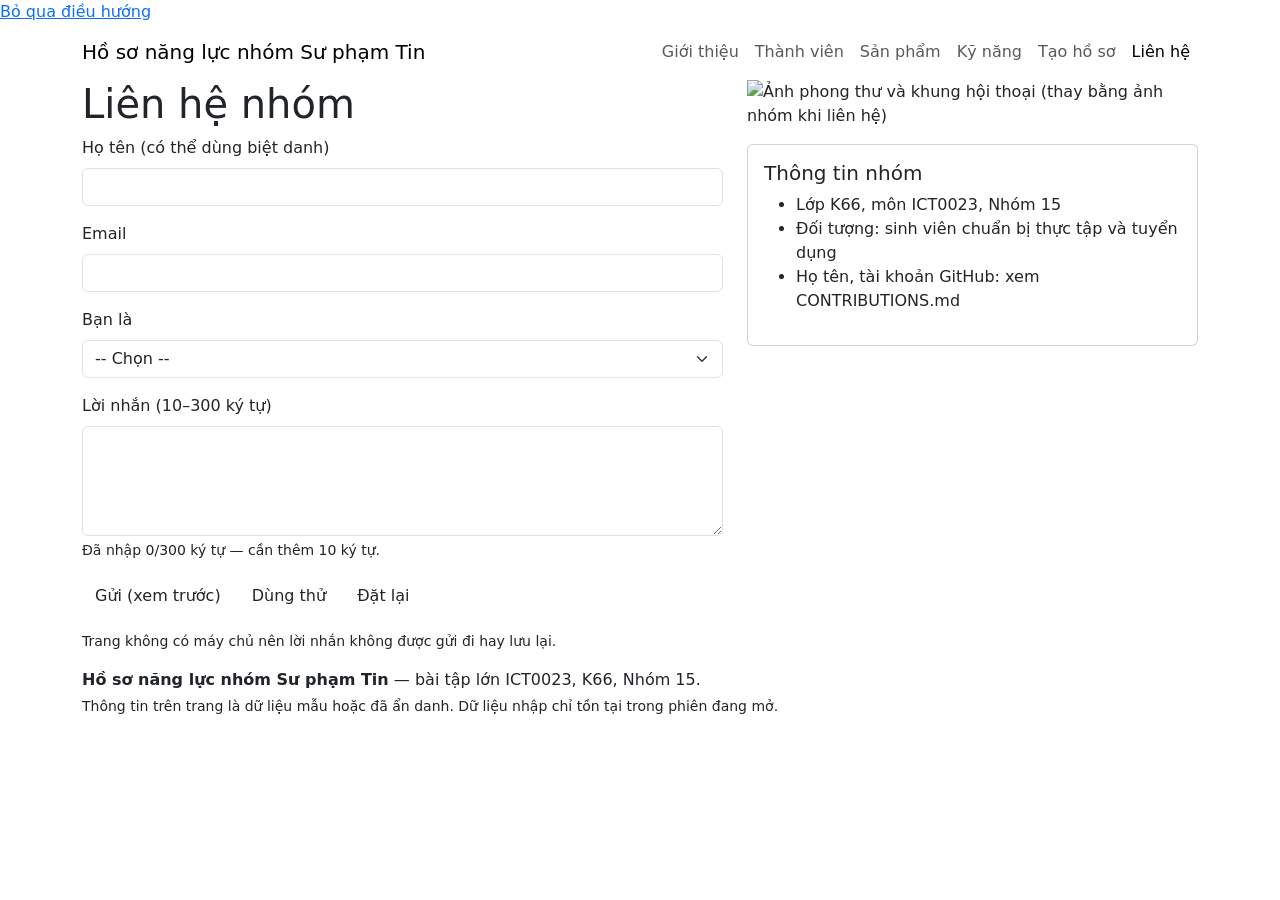
==== lienhe.html @ 6ff2998f "Update and rename contact.html to lienhe.html" ====
<!DOCTYPE html>
<html lang="vi">
<head>
<meta charset="UTF-8">
<meta name="viewport" content="width=device-width, initial-scale=1">
<meta name="description" content="Hồ sơ năng lực nhóm sinh viên sư phạm Tin: thành viên, sản phẩm dạy học và lập trình, kỹ năng.">
<title>Liên hệ | Hồ sơ năng lực nhóm Sư phạm Tin</title>
<link rel="preconnect" href="https://fonts.googleapis.com"><link rel="preconnect" href="https://fonts.gstatic.com" crossorigin>
<link href="https://fonts.googleapis.com/css2?family=Be+Vietnam+Pro:wght@400;500;700;800&family=Patrick+Hand&display=swap" rel="stylesheet">
<link href="https://cdn.jsdelivr.net/npm/bootstrap@5.3.3/dist/css/bootstrap.min.css" rel="stylesheet">
<link rel="icon" href="image/logo.jpg" type="image/jpeg">
<link rel="stylesheet" href="css/style.css">
</head>
<body>
<a class="skip-link" href="#main">Bỏ qua điều hướng</a>
<header class="site-nav no-print"><nav class="navbar navbar-expand-lg"><div class="container">
<a class="navbar-brand d-flex align-items-center gap-2" href="index.html"><img class="brand-logo" src="image/logo.jpg" width="36" height="36" alt="Logo nhóm Sư phạm Tin" onerror="this.remove()"><span>Hồ sơ năng lực nhóm Sư phạm Tin</span></a>
<button class="navbar-toggler" type="button" data-bs-toggle="collapse" data-bs-target="#menu" aria-controls="menu" aria-expanded="false" aria-label="Mở menu"><span class="navbar-toggler-icon"></span></button>
<div class="collapse navbar-collapse" id="menu"><ul class="navbar-nav ms-auto"><li class="nav-item"><a class="nav-link" href="index.html">Giới thiệu</a></li><li class="nav-item"><a class="nav-link" href="thanhvien.html">Thành viên</a></li><li class="nav-item"><a class="nav-link" href="sanpham.html">Sản phẩm</a></li><li class="nav-item"><a class="nav-link" href="kynang.html">Kỹ năng</a></li><li class="nav-item"><a class="nav-link" href="congcu.html">Tạo hồ sơ</a></li><li class="nav-item"><a class="nav-link active" href="lienhe.html" aria-current="page">Liên hệ</a></li></ul></div>
</div></nav></header>
<main id="main">

<section class="section"><div class="container"><div class="row g-4">
<div class="col-12 col-lg-7"><h1>Liên hệ nhóm</h1>
<form id="contact-form" class="panel" novalidate>
<div id="form-errors" class="alert alert-danger d-none" role="alert" tabindex="-1"></div>
<div class="mb-3"><label for="f-name" class="form-label">Họ tên (có thể dùng biệt danh)</label><input id="f-name" class="form-control" autocomplete="off"><div class="invalid-feedback"></div></div>
<div class="mb-3"><label for="f-email" class="form-label">Email</label><input id="f-email" type="email" class="form-control" autocomplete="off"><div class="invalid-feedback"></div></div>
<div class="mb-3"><label for="f-topic" class="form-label">Bạn là</label><select id="f-topic" class="form-select"><option value="">-- Chọn --</option><option>Nơi thực tập / nhà tuyển dụng</option><option>Giảng viên</option><option>Bạn học</option><option>Khác</option></select><div class="invalid-feedback"></div></div>
<div class="mb-1"><label for="f-msg" class="form-label">Lời nhắn (10–300 ký tự)</label><textarea id="f-msg" class="form-control" rows="4"></textarea><div class="invalid-feedback"></div></div>
<p id="f-count" class="small text-muted-fg" aria-live="polite">Đã nhập 0/300 ký tự — cần thêm 10 ký tự.</p>
<button class="btn btn-ink" type="submit">Gửi (xem trước)</button>
<button id="f-sample" class="btn btn-mark" type="button">Dùng thử</button>
<button id="f-reset" class="btn btn-outline-ink" type="reset">Đặt lại</button>
</form>
<p class="small text-muted-fg mt-3">Trang không có máy chủ nên lời nhắn không được gửi đi hay lưu lại.</p></div>
<div class="col-12 col-lg-5"><img class="page-banner mb-3" src="image/bannerlienhe.jpg" width="480" height="300" alt="Ảnh phong thư và khung hội thoại (thay bằng ảnh nhóm khi liên hệ)"><div class="card"><div class="card-body"><h2 class="h5">Thông tin nhóm</h2><ul><li>Lớp K66, môn ICT0023, Nhóm 15</li><li>Đối tượng: sinh viên chuẩn bị thực tập và tuyển dụng</li><li>Họ tên, tài khoản GitHub: xem CONTRIBUTIONS.md</li></ul></div></div></div>
</div></div></section>
<div class="modal fade" id="previewModal" tabindex="-1" aria-labelledby="previewTitle" aria-hidden="true"><div class="modal-dialog modal-dialog-centered"><div class="modal-content">
<div class="modal-header"><h2 class="modal-title h5" id="previewTitle">Lời nhắn (xem trước)</h2><button type="button" class="btn-close" data-bs-dismiss="modal" aria-label="Đóng"></button></div>
<div class="modal-body" id="previewBody"></div>
<div class="modal-footer"><button class="btn btn-outline-ink" data-bs-dismiss="modal" type="button">Đóng</button></div></div></div></div>

</main>
<footer class="site-footer no-print"><div class="container">
<p class="mb-1"><strong>Hồ sơ năng lực nhóm Sư phạm Tin</strong> — bài tập lớn ICT0023, K66, Nhóm 15.</p>
<p class="mb-0 small">Thông tin trên trang là dữ liệu mẫu hoặc đã ẩn danh. Dữ liệu nhập chỉ tồn tại trong phiên đang mở.</p>
</div></footer>
<script src="https://cdnjs.cloudflare.com/ajax/libs/jquery/3.7.1/jquery.min.js"></script>
<script src="https://cdn.jsdelivr.net/npm/bootstrap@5.3.3/dist/js/bootstrap.bundle.min.js"></script>
<script src="js/data.js"></script>
<script src="js/main.js"></script>
</body>
</html>
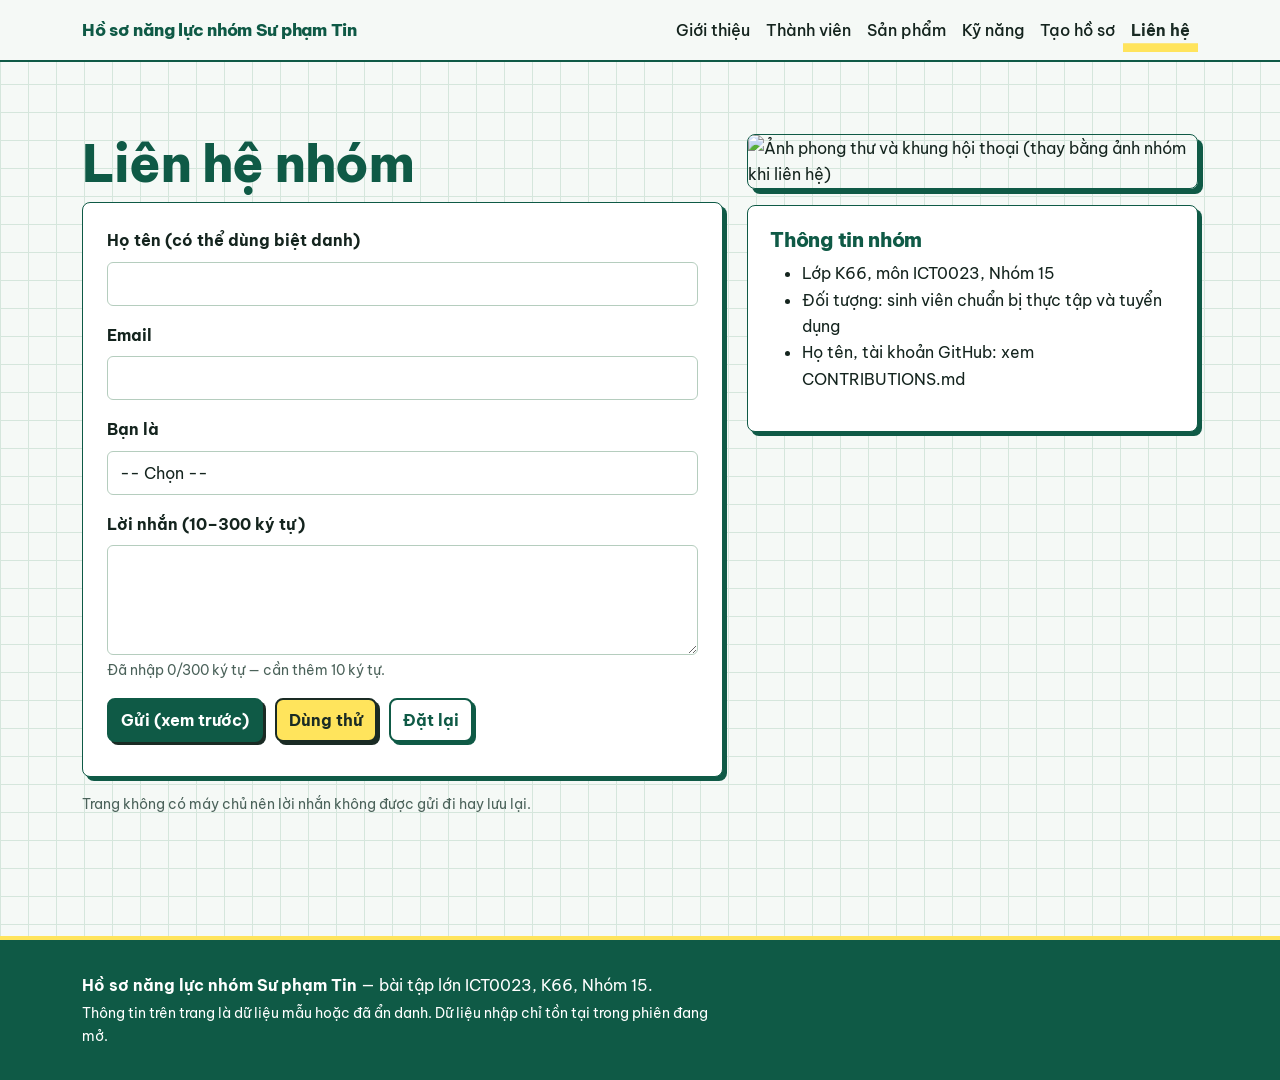
==== commit 7b0fccfa: "lienhe.html" ====
--- a/lienhe.html
+++ b/lienhe.html
@@ -5,50 +5,48 @@
 <meta name="viewport" content="width=device-width, initial-scale=1">
 <meta name="description" content="Hồ sơ năng lực nhóm sinh viên sư phạm Tin: thành viên, sản phẩm dạy học và lập trình, kỹ năng.">
 <title>Liên hệ | Hồ sơ năng lực nhóm Sư phạm Tin</title>
-<link rel="preconnect" href="https://fonts.googleapis.com"><link rel="preconnect" href="https://fonts.gstatic.com" crossorigin>
-<link href="https://fonts.googleapis.com/css2?family=Be+Vietnam+Pro:wght@400;500;700;800&family=Patrick+Hand&display=swap" rel="stylesheet">
-<link href="https://cdn.jsdelivr.net/npm/bootstrap@5.3.3/dist/css/bootstrap.min.css" rel="stylesheet">
-<link rel="icon" href="image/logo.jpg" type="image/jpeg">
-<link rel="stylesheet" href="css/style.css">
-</head>
-<body>
-<a class="skip-link" href="#main">Bỏ qua điều hướng</a>
-<header class="site-nav no-print"><nav class="navbar navbar-expand-lg"><div class="container">
-<a class="navbar-brand d-flex align-items-center gap-2" href="index.html"><img class="brand-logo" src="image/logo.jpg" width="36" height="36" alt="Logo nhóm Sư phạm Tin" onerror="this.remove()"><span>Hồ sơ năng lực nhóm Sư phạm Tin</span></a>
-<button class="navbar-toggler" type="button" data-bs-toggle="collapse" data-bs-target="#menu" aria-controls="menu" aria-expanded="false" aria-label="Mở menu"><span class="navbar-toggler-icon"></span></button>
-<div class="collapse navbar-collapse" id="menu"><ul class="navbar-nav ms-auto"><li class="nav-item"><a class="nav-link" href="index.html">Giới thiệu</a></li><li class="nav-item"><a class="nav-link" href="thanhvien.html">Thành viên</a></li><li class="nav-item"><a class="nav-link" href="sanpham.html">Sản phẩm</a></li><li class="nav-item"><a class="nav-link" href="kynang.html">Kỹ năng</a></li><li class="nav-item"><a class="nav-link" href="congcu.html">Tạo hồ sơ</a></li><li class="nav-item"><a class="nav-link active" href="lienhe.html" aria-current="page">Liên hệ</a></li></ul></div>
+     <link rel="preconnect" href="https://fonts.googleapis.com"><link rel="preconnect" href="https://fonts.gstatic.com" crossorigin>
+        <link href="https://fonts.googleapis.com/css2?family=Be+Vietnam+Pro:wght@400;500;700;800&family=Patrick+Hand&display=swap" rel="stylesheet">
+          <link href="https://cdn.jsdelivr.net/npm/bootstrap@5.3.3/dist/css/bootstrap.min.css" rel="stylesheet">
+            <link rel="icon" href="image/logo.jpg" type="image/jpeg">
+                <link rel="stylesheet" href="css/style.css">
+  </head>
+  <body>
+   <a class="skip-link" href="#main">Bỏ qua điều hướng</a>
+   <header class="site-nav no-print"><nav class="navbar navbar-expand-lg"><div class="container">
+     <a class="navbar-brand d-flex align-items-center gap-2" href="index.html"><img class="brand-logo" src="image/logo.jpg" width="36" height="36" alt="Logo nhóm Sư phạm Tin" onerror="this.remove()"><span>Hồ sơ năng lực nhóm Sư phạm Tin</span></a>
+        <button class="navbar-toggler" type="button" data-bs-toggle="collapse" data-bs-target="#menu" aria-controls="menu" aria-expanded="false" aria-label="Mở menu"><span class="navbar-toggler-icon"></span></button>
+          <div class="collapse navbar-collapse" id="menu"><ul class="navbar-nav ms-auto"><li class="nav-item"><a class="nav-link" href="index.html">Giới thiệu</a></li><li class="nav-item"><a class="nav-link" href="thanhvien.html">Thành viên</a></li><li class="nav-item"><a class="nav-link" href="sanpham.html">Sản phẩm</a></li><li class="nav-item"><a class="nav-link" href="kynang.html">Kỹ năng</a></li><li class="nav-item"><a class="nav-link" href="congcu.html">Tạo hồ sơ</a></li><li class="nav-item"><a class="nav-link active" href="lienhe.html" aria-current="page">Liên hệ</a></li></ul></div>
 </div></nav></header>
 <main id="main">
-
 <section class="section"><div class="container"><div class="row g-4">
-<div class="col-12 col-lg-7"><h1>Liên hệ nhóm</h1>
-<form id="contact-form" class="panel" novalidate>
-<div id="form-errors" class="alert alert-danger d-none" role="alert" tabindex="-1"></div>
-<div class="mb-3"><label for="f-name" class="form-label">Họ tên (có thể dùng biệt danh)</label><input id="f-name" class="form-control" autocomplete="off"><div class="invalid-feedback"></div></div>
-<div class="mb-3"><label for="f-email" class="form-label">Email</label><input id="f-email" type="email" class="form-control" autocomplete="off"><div class="invalid-feedback"></div></div>
-<div class="mb-3"><label for="f-topic" class="form-label">Bạn là</label><select id="f-topic" class="form-select"><option value="">-- Chọn --</option><option>Nơi thực tập / nhà tuyển dụng</option><option>Giảng viên</option><option>Bạn học</option><option>Khác</option></select><div class="invalid-feedback"></div></div>
-<div class="mb-1"><label for="f-msg" class="form-label">Lời nhắn (10–300 ký tự)</label><textarea id="f-msg" class="form-control" rows="4"></textarea><div class="invalid-feedback"></div></div>
-<p id="f-count" class="small text-muted-fg" aria-live="polite">Đã nhập 0/300 ký tự — cần thêm 10 ký tự.</p>
-<button class="btn btn-ink" type="submit">Gửi (xem trước)</button>
-<button id="f-sample" class="btn btn-mark" type="button">Dùng thử</button>
-<button id="f-reset" class="btn btn-outline-ink" type="reset">Đặt lại</button>
+     <div class="col-12 col-lg-7"><h1>Liên hệ nhóm</h1>
+        <form id="contact-form" class="panel" novalidate>
+          <div id="form-errors" class="alert alert-danger d-none" role="alert" tabindex="-1"></div>
+            <div class="mb-3"><label for="f-name" class="form-label">Họ tên (có thể dùng biệt danh)</label><input id="f-name" class="form-control" autocomplete="off"><div class="invalid-feedback"></div></div>
+              <div class="mb-3"><label for="f-email" class="form-label">Email</label><input id="f-email" type="email" class="form-control" autocomplete="off"><div class="invalid-feedback"></div></div>
+                <div class="mb-3"><label for="f-topic" class="form-label">Bạn là</label><select id="f-topic" class="form-select"><option value="">-- Chọn --</option><option>Nơi thực tập / nhà tuyển dụng</option><option>Giảng viên</option><option>Bạn học</option><option>Khác</option></select><div class="invalid-feedback"></div></div>
+                  <div class="mb-1"><label for="f-msg" class="form-label">Lời nhắn (10–300 ký tự)</label><textarea id="f-msg" class="form-control" rows="4"></textarea><div class="invalid-feedback"></div></div>
+               <p id="f-count" class="small text-muted-fg" aria-live="polite">Đã nhập 0/300 ký tự — cần thêm 10 ký tự.</p>
+           <button class="btn btn-ink" type="submit">Gửi (xem trước)</button>
+        <button id="f-sample" class="btn btn-mark" type="button">Dùng thử</button>
+     <button id="f-reset" class="btn btn-outline-ink" type="reset">Đặt lại</button>
 </form>
 <p class="small text-muted-fg mt-3">Trang không có máy chủ nên lời nhắn không được gửi đi hay lưu lại.</p></div>
-<div class="col-12 col-lg-5"><img class="page-banner mb-3" src="image/bannerlienhe.jpg" width="480" height="300" alt="Ảnh phong thư và khung hội thoại (thay bằng ảnh nhóm khi liên hệ)"><div class="card"><div class="card-body"><h2 class="h5">Thông tin nhóm</h2><ul><li>Lớp K66, môn ICT0023, Nhóm 15</li><li>Đối tượng: sinh viên chuẩn bị thực tập và tuyển dụng</li><li>Họ tên, tài khoản GitHub: xem CONTRIBUTIONS.md</li></ul></div></div></div>
+      <div class="col-12 col-lg-5"><img class="page-banner mb-3" src="image/bannerlienhe.jpg" width="480" height="300" alt="Ảnh phong thư và khung hội thoại (thay bằng ảnh nhóm khi liên hệ)"><div class="card"><div class="card-body"><h2 class="h5">Thông tin nhóm</h2><ul><li>Lớp K66, môn ICT0023, Nhóm 15</li><li>Đối tượng: sinh viên chuẩn bị thực tập và tuyển dụng</li><li>Họ tên, tài khoản GitHub: xem CONTRIBUTIONS.md</li></ul></div></div></div>
 </div></div></section>
-<div class="modal fade" id="previewModal" tabindex="-1" aria-labelledby="previewTitle" aria-hidden="true"><div class="modal-dialog modal-dialog-centered"><div class="modal-content">
-<div class="modal-header"><h2 class="modal-title h5" id="previewTitle">Lời nhắn (xem trước)</h2><button type="button" class="btn-close" data-bs-dismiss="modal" aria-label="Đóng"></button></div>
-<div class="modal-body" id="previewBody"></div>
-<div class="modal-footer"><button class="btn btn-outline-ink" data-bs-dismiss="modal" type="button">Đóng</button></div></div></div></div>
-
+      <div class="modal fade" id="previewModal" tabindex="-1" aria-labelledby="previewTitle" aria-hidden="true"><div class="modal-dialog modal-dialog-centered"><div class="modal-content">
+        <div class="modal-header"><h2 class="modal-title h5" id="previewTitle">Lời nhắn (xem trước)</h2><button type="button" class="btn-close" data-bs-dismiss="modal" aria-label="Đóng"></button></div>
+          <div class="modal-body" id="previewBody"></div>
+            <div class="modal-footer"><button class="btn btn-outline-ink" data-bs-dismiss="modal" type="button">Đóng</button></div></div></div></div>
 </main>
 <footer class="site-footer no-print"><div class="container">
-<p class="mb-1"><strong>Hồ sơ năng lực nhóm Sư phạm Tin</strong> — bài tập lớn ICT0023, K66, Nhóm 15.</p>
-<p class="mb-0 small">Thông tin trên trang là dữ liệu mẫu hoặc đã ẩn danh. Dữ liệu nhập chỉ tồn tại trong phiên đang mở.</p>
+    <p class="mb-1"><strong>Hồ sơ năng lực nhóm Sư phạm Tin</strong> — bài tập lớn ICT0023, K66, Nhóm 15.</p>
+       <p class="mb-0 small">Thông tin trên trang là dữ liệu mẫu hoặc đã ẩn danh. Dữ liệu nhập chỉ tồn tại trong phiên đang mở.</p>
 </div></footer>
-<script src="https://cdnjs.cloudflare.com/ajax/libs/jquery/3.7.1/jquery.min.js"></script>
-<script src="https://cdn.jsdelivr.net/npm/bootstrap@5.3.3/dist/js/bootstrap.bundle.min.js"></script>
-<script src="js/data.js"></script>
+        <script src="https://cdnjs.cloudflare.com/ajax/libs/jquery/3.7.1/jquery.min.js"></script>
+          <script src="https://cdn.jsdelivr.net/npm/bootstrap@5.3.3/dist/js/bootstrap.bundle.min.js"></script>
+            <script src="js/data.js"></script>
 <script src="js/main.js"></script>
 </body>
 </html>
--- a/css/style.css
+++ b/css/style.css
@@ -0,0 +1,161 @@
+:root{
+ --paper:#F5F9F6;--grid:#D5E6DC;--ink:#0F5A46;--on-ink:#fff;--chalk:#FFE45C;--margin:#C8372D;--hl:#FFE45C;--on-hl:#1A2B24;--warm:#FFF6C2;
+ --fg:#14241E;--muted-fg:#4B625A;--card:#fff;--muted:#E4F0E8;--border:#B5CDBE;--danger:#B91C1C;
+ --radius:.5rem;--head:"Be Vietnam Pro",system-ui,"Segoe UI",Arial,sans-serif;--note:"Patrick Hand","Comic Sans MS",cursive;
+ --ease:.18s ease;
+}
+@media (prefers-color-scheme:dark){:root{--paper:#0D1D18;--grid:#173128;--ink:#7FD8B5;--on-ink:#0D1D18;--chalk:#0D1D18;--fg:#E8F3EC;--muted-fg:#B2C7BC;--card:#14291F;--muted:#19332A;--border:#2A4A3C;--warm:#2A2912;--danger:#FCA5A5}}
+body{font-family:var(--head);line-height:1.65;color:var(--fg);background-color:var(--paper);
+ background-image:linear-gradient(var(--grid) 1px,transparent 1px),linear-gradient(90deg,var(--grid) 1px,transparent 1px);background-size:28px 28px}
+h1,h2,h3,h4,h5,h6,.h1,.h2,.h3,.h4,.h5,.h6,.navbar-brand{font-weight:800;letter-spacing:-.015em;color:var(--ink)}
+h1{font-size:clamp(2rem,5vw,3.2rem);line-height:1.18;max-width:22ch}
+h2{font-size:clamp(1.6rem,3.2vw,2.1rem);margin-bottom:1.25rem}
+p,li{max-width:70ch}
+.lead{font-weight:500;font-size:1.2rem}
+a{color:var(--ink);text-underline-offset:3px;text-decoration-thickness:1.5px;transition:text-decoration-thickness var(--ease)}
+a:hover{text-decoration-thickness:3px}
+.skip-link{position:absolute;left:-999px;top:0;background:var(--hl);color:var(--on-hl);padding:.5rem 1rem;z-index:2000}.skip-link:focus{left:0}
+:focus-visible{outline:3px solid var(--margin);outline-offset:2px}
+.site-footer :focus-visible,.stat-strip :focus-visible{outline-color:var(--hl)}
+.site-nav{background:var(--paper);border-bottom:2px solid var(--ink)}
+.navbar-brand{font-size:1.1rem}
+.navbar-toggler{border:2px solid var(--ink)}
+.nav-link{color:var(--fg)!important;min-height:44px;display:flex;align-items:center;font-weight:500;transition:box-shadow var(--ease)}
+.nav-link:hover{box-shadow:inset 0 -.2em 0 var(--hl)}
+.nav-link.active{font-weight:700;box-shadow:inset 0 -.55em 0 var(--hl);color:var(--on-hl)!important}
+@media (prefers-color-scheme:dark){.navbar-toggler-icon{filter:invert(1)}.nav-link.active{color:var(--fg)!important;box-shadow:inset 0 -.3em 0 var(--hl)}}
+.hero{padding:4rem 0 3.5rem;position:relative}
+@media (min-width:992px){.hero::before{content:"";position:absolute;left:calc(50% - 560px);top:0;bottom:0;width:2px;background:var(--margin);opacity:.7}}
+.margin-note{font-family:var(--note);font-size:1.3rem;color:var(--margin);margin-bottom:.25rem}
+@media (prefers-color-scheme:dark){.margin-note{color:#FF8A80}}
+.section{padding:3.5rem 0}
+@media (min-width:768px){.section{padding:4.5rem 0}}
+.section.alt{background:color-mix(in srgb,var(--muted) 92%,transparent);border-block:1px solid var(--border)}
+.section.warm{background:var(--warm);border-block:1.5px solid var(--ink)}
+.lead-dark,.text-muted-fg{color:var(--muted-fg)}
+.card{background:var(--card);color:var(--fg);border:1.5px solid var(--ink);border-radius:var(--radius);box-shadow:4px 4px 0 var(--ink);overflow:hidden}
+.card-body{padding:1.4rem}
+.accent::before{content:"";display:block;height:10px;background:var(--bar);border-bottom:1.5px solid var(--ink);flex:none}
+.accent-yellow{--bar:var(--hl);--on-bar:var(--on-hl)}
+.accent-green{--bar:var(--ink);--on-bar:var(--on-ink)}
+.accent-red{--bar:var(--margin);--on-bar:#fff}
+.feature-icon{width:56px;height:56px;margin-bottom:.9rem;border-radius:12px}
+.type-badge{display:inline-block;font-size:.8rem;font-weight:700;padding:.1rem .6rem;border:1.5px solid var(--ink);border-radius:999px;background:var(--bar,var(--muted));color:var(--on-bar,var(--fg));margin-right:.5rem}
+.stat-list{display:grid;gap:.25rem}.stat-list div{display:flex;justify-content:space-between;border-bottom:1px dashed var(--border);padding:.35rem 0}
+.stat-list dt{font-weight:500}.stat-list dd{margin:0;font-weight:800;color:var(--ink);font-size:1.25rem}
+.btn{min-height:44px;font-weight:700;border-radius:var(--radius);display:inline-flex;align-items:center;justify-content:center;cursor:pointer;
+ box-shadow:3px 3px 0 var(--btn-shadow,var(--ink));transition:transform var(--ease),box-shadow var(--ease),background-color var(--ease),color var(--ease)}
+.btn:hover{transform:translate(2px,2px);box-shadow:1px 1px 0 var(--btn-shadow,var(--ink))}
+.btn:active{transform:translate(3px,3px);box-shadow:0 0 0 var(--btn-shadow,var(--ink))}
+.btn-ink{background:var(--ink);color:var(--on-ink);border:2px solid var(--ink);--btn-shadow:var(--on-hl)}.btn-ink:hover{background:var(--ink);color:var(--on-ink);filter:brightness(1.12)}
+.btn-mark{background:var(--hl);color:var(--on-hl);border:2px solid var(--on-hl);--btn-shadow:var(--on-hl)}.btn-mark:hover{background:var(--hl);color:var(--on-hl);filter:brightness(.96)}
+.btn-outline-ink{background:var(--card);color:var(--ink);border:2px solid var(--ink)}.btn-outline-ink:hover,.btn-outline-ink.active{background:var(--ink);color:var(--on-ink)}
+.btn:disabled{opacity:.5;box-shadow:none;transform:none}
+form .btn{margin:0 .5rem .6rem 0}
+.chip-row{display:flex;flex-wrap:wrap;gap:.35rem;margin-bottom:1rem}
+.chip{display:inline-block;font-size:.85rem;padding:.1rem .6rem;border:1px solid var(--ink);border-radius:999px;margin:0 .35rem .35rem 0;background:var(--muted)}
+.chip-row .chip{margin:0}
+.avatar{width:56px;height:56px;border-radius:50%;background:var(--ink);color:var(--on-ink);display:grid;place-items:center;font-weight:800;font-size:1.3rem;flex:none}
+.table{--bs-table-bg:var(--card);--bs-table-color:var(--fg);--bs-table-border-color:var(--border)}
+caption{color:var(--muted-fg)}
+.sort-btn{background:none;border:0;font-weight:800;color:var(--ink);min-height:44px;padding:0;cursor:pointer;text-decoration:underline dotted}
+.meter{display:inline-block;width:110px;height:10px;border:1.5px solid var(--ink);border-radius:99px;vertical-align:middle;overflow:hidden;margin-right:.5rem}.meter i{display:block;height:100%;background:var(--ink)}
+.form-label{font-weight:700}
+.form-control,.form-select{background:var(--card);color:var(--fg);border:1.5px solid var(--border);min-height:44px;transition:border-color var(--ease)}
+.form-control:focus,.form-select:focus{background:var(--card);color:var(--fg);border-color:var(--ink);box-shadow:0 0 0 3px color-mix(in srgb,var(--hl) 70%,transparent)}
+.form-control.is-invalid,.form-select.is-invalid{border-color:var(--danger);background-image:none}
+.invalid-feedback{color:var(--danger);font-weight:500}
+.panel{background:var(--card);border:1.5px solid var(--ink);border-radius:var(--radius);box-shadow:4px 4px 0 var(--ink);padding:1.5rem}
+.accordion{--bs-accordion-bg:var(--card);--bs-accordion-color:var(--fg);--bs-accordion-border-color:var(--ink);--bs-accordion-btn-bg:var(--card);--bs-accordion-btn-color:var(--fg);--bs-accordion-active-bg:var(--hl);--bs-accordion-active-color:var(--on-hl)}
+.modal-content{background:var(--card);color:var(--fg);border:2px solid var(--ink)}
+.progress{height:1rem;background:var(--muted);border:1.5px solid var(--ink)}.progress-bar{background:var(--ink);transition:width .3s ease}
+.progress-label{display:flex;justify-content:space-between;font-size:.9rem;font-weight:700;color:var(--ink);margin-bottom:.25rem}
+.alert-warning{color:#664D03}
+.cv-sheet{background:#fff;color:#14241E;border:1.5px solid var(--ink);border-left:6px solid var(--margin);border-radius:var(--radius);padding:1.75rem;min-height:320px;max-width:100%}
+.cv-sheet h2,.cv-sheet h3{color:#0F5A46}.cv-sheet h3{font-size:1rem;border-bottom:1px solid #B5CDBE;padding-bottom:.2rem;margin-top:1.1rem}
+.cv-sheet .chip{background:#E4F0E8;color:#14241E;border-color:#0F5A46}.cv-empty{color:#4B625A}
+.cv-empty-state{display:flex;flex-direction:column;align-items:center;text-align:center;gap:.75rem;padding:1rem 0;color:#4B625A}
+.cv-empty-state img{width:min(240px,70%);height:auto}
+.cv-empty-state p{margin:0;max-width:34ch}
+.site-footer{background:var(--ink);color:var(--on-ink);padding:2rem 0;margin-top:2rem;border-top:4px solid var(--hl)}
+.site-footer a{color:var(--on-ink)}
+img{max-width:100%;height:auto}
+
+.stat-strip{padding:1.5rem 0;background:var(--ink);color:var(--on-ink)}
+.stat-strip dl{display:flex;flex-wrap:wrap;gap:1rem 3.5rem;margin:0}.stat-strip dt{font-weight:500}
+.stat-strip dd{margin:0;font-family:var(--note);font-size:2.6rem;line-height:1;color:var(--chalk)}
+.stat-strip div{display:flex;align-items:baseline;gap:.85rem}
+.timeline{list-style:none;margin:0;padding:0 0 0 2.25rem;position:relative;max-width:48rem}
+.timeline::before{content:"";position:absolute;left:.7rem;top:.5rem;bottom:1.5rem;width:3px;background:var(--margin);opacity:.8}
+.timeline li{position:relative;padding:0 0 1.75rem}
+.timeline li::before{content:"";position:absolute;left:-2rem;top:.35rem;width:1.1rem;height:1.1rem;border-radius:50%;background:var(--hl);border:3px solid var(--ink)}
+.timeline h3{font-size:1.2rem;margin:0 0 .15rem}
+.timeline p{margin:0}
+.timeline .result{font-weight:700;color:var(--ink)}
+
+.brand-logo{width:36px;height:36px;object-fit:contain;flex:none}
+.navbar-brand span{font-size:1.05rem}
+.thumb{position:relative;aspect-ratio:16/9;background:var(--muted) url(../images/placeholder.svg) center/cover no-repeat;border-bottom:1.5px solid var(--ink)}
+.thumb img{position:absolute;inset:0;width:100%;height:100%;object-fit:cover;background:var(--card)}
+.modal-body .thumb{border:1.5px solid var(--ink);border-radius:var(--radius);margin-bottom:1rem;overflow:hidden}
+.gallery-item{margin:0;border:1.5px solid var(--ink);border-radius:var(--radius);overflow:hidden;background:var(--card);box-shadow:4px 4px 0 var(--ink)}
+.gallery-item .thumb{aspect-ratio:3/2}
+.gallery-item figcaption{padding:.7rem 1rem;font-size:.95rem;font-weight:500}
+.avatar{overflow:hidden;width:64px;height:64px}.avatar.has-photo{background:none}.avatar img{width:100%;height:100%;object-fit:cover;display:block}
+.cv-photo{float:right;border-radius:50%;object-fit:cover;border:2px solid #0F5A46;margin:0 0 .75rem 1rem}
+.hero.has-bg{background-image:linear-gradient(90deg,color-mix(in srgb,var(--paper) 96%,transparent) 0%,color-mix(in srgb,var(--paper) 88%,transparent) 55%,color-mix(in srgb,var(--paper) 60%,transparent) 100%),var(--hero-img);background-size:cover;background-position:center}
+.hero-pic,.page-banner{width:100%;height:auto;border-radius:var(--radius);border:1.5px solid var(--ink);box-shadow:5px 5px 0 var(--ink)}
+.page-head{display:flex;gap:2rem;align-items:center;justify-content:space-between;flex-wrap:wrap;margin-bottom:2rem}
+.page-head-text{flex:1 1 320px}
+.page-head .page-banner{flex:0 1 320px;width:320px;max-width:100%}
+
+@media (prefers-reduced-motion:reduce){*{transition:none!important;scroll-behavior:auto!important}.btn:hover,.btn:active{transform:none}}
+@media print{body{background:#fff}.no-print,.site-nav,.site-footer{display:none!important}.cv-sheet{border:0;border-left:6px solid #C8372D;box-shadow:none}.section{padding:0}.page-head .page-banner{display:none}}
+.card {
+  transition: transform 0.2s ease, box-shadow 0.2s ease;
+}
+.card:hover {
+  transform: translateY(-4px);
+  box-shadow: 0 8px 20px rgba(0, 0, 0, 0.1) !important;
+}
+.card-img-top {
+  object-fit: cover;
+  height: 180px;
+}
+.accordion-item {
+  border-radius: var(--radius) !important;
+  margin-bottom: 12px;
+  overflow: hidden;
+}
+.accordion-button:not(.collapsed) {
+  background-color: var(--muted);
+  color: var(--ink);
+  font-weight: 600;
+}
+
+.accordion-button:focus {
+  box-shadow: none;
+}
+.modal-content {
+  border-radius: var(--radius);
+  border: 1.5px solid var(--ink);
+}
+.modal-header {
+  border-bottom: 1px solid var(--border);
+  background-color: var(--paper);
+}
+
+@media (max-width: 575.98px) {
+  html, body {
+    max-width: 100vw;
+    overflow-x: hidden;
+  }
+  .container {
+    padding-left: 15px;
+    padding-right: 15px;
+  }
+  img, svg, table {
+    max-width: 100%;
+    height: auto;
+  }
+}
